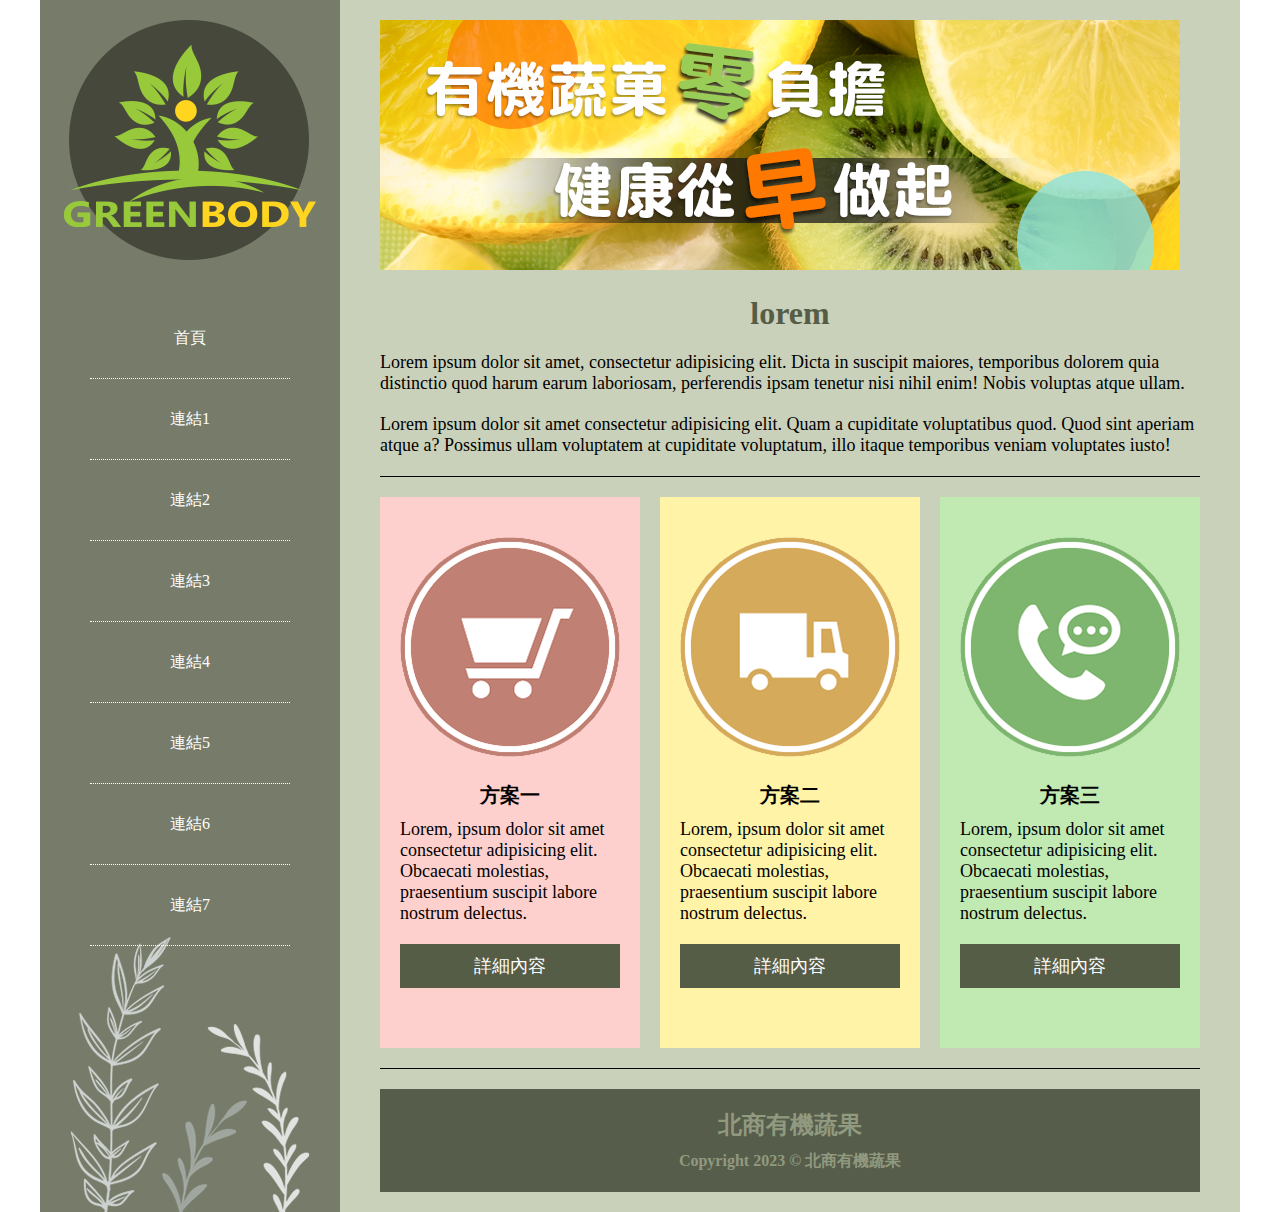
==== index.html @ dc61c9ab "new files first" ====
<!DOCTYPE html>
<html lang="zh-Hant-TW">
<head>
    <meta charset="UTF-8">
    <meta name="viewport" content="width=device-width, initial-scale=1.0">
    <title>Document</title>
    <link rel="stylesheet" href="./style.css">
</head>
<body>
    <div class="container">
        <!-- 左欄區 -->
        <div class="header">
            <h1><img src="./img/logo.png" alt=""></h1>
            <ul>
                <li><a href="#">首頁</a></li>
                <li><a href="#">連結1</a></li>
                <li><a href="#">連結2</a></li>
                <li><a href="#">連結3</a></li>
                <li><a href="#">連結4</a></li>
                <li><a href="#">連結5</a></li>
                <li><a href="#">連結6</a></li>
                <li><a href="#">連結7</a></li>
            </ul>
        </div>
        <!-- 右欄區 -->
        <div class="content">
            <p><img src="./img/title_img.png" alt=""></p>
            <h3>lorem</h3>
            <p>Lorem ipsum dolor sit amet, consectetur adipisicing elit. Dicta in suscipit maiores, temporibus dolorem quia distinctio quod harum earum laboriosam, perferendis ipsam tenetur nisi nihil enim! Nobis voluptas atque ullam.</p>
            <p>Lorem ipsum dolor sit amet consectetur adipisicing elit. Quam a cupiditate voluptatibus quod. Quod sint aperiam atque a? Possimus ullam voluptatem at cupiditate voluptatum, illo itaque temporibus veniam voluptates iusto!</p>
            <div class="info">
                <div class="box b1">
                    <p><img src="./img/icon1.png" alt=""></p>
                    <h4>方案一</h4>
                    <p>Lorem, ipsum dolor sit amet consectetur adipisicing elit. Obcaecati molestias, praesentium suscipit labore nostrum delectus.</p>
                    <p><a href="#">詳細內容</a></p>
                </div>
                <div class="box b2">
                    <p><img src="./img/icon2.png" alt=""></p>
                    <h4>方案二</h4>
                    <p>Lorem, ipsum dolor sit amet consectetur adipisicing elit. Obcaecati molestias, praesentium suscipit labore nostrum delectus.</p>
                    <p><a href="#">詳細內容</a></p>
                </div>
                <div class="box b3">
                    <p><img src="./img/icon3.png" alt=""></p>
                    <h4>方案三</h4>
                    <p>Lorem, ipsum dolor sit amet consectetur adipisicing elit. Obcaecati molestias, praesentium suscipit labore nostrum delectus.</p>
                    <p><a href="#">詳細內容</a></p>
                </div>
            </div>
            <div class="footer">
                <h2>北商有機蔬果</h2>
                <h4>Copyright 2023 &copy; 北商有機蔬果</h4>   
            </div>
        </div>
    </div>
</body>
</html>
---- style.css ----
*{ 
    padding: 0;
    margin: 0;
}
.container{
    /* 設定框寬度 */
    width: 1200px; 
    margin: 0 auto;  /*上 右 下 左*/
    /* 設margin前要先給寬度 */
    display: flex; /*將"蔬果"往右排*/
}
/* 左側區 */
.header{
    width: 260px;
    padding: 20px;
    background-image: url("./img/left_bg.png"); /*設定背景圖*/
    background-repeat: no-repeat;
    background-position: center bottom; /*水平置中 中間靠下*/
    /* background-color: rgb(69, 72, 59); */
    background-color: #777c6a;
}
.header ul{padding: 30px;}
.header li{list-style: none;}
.header li a{
    color: white;
    text-decoration: none;
    border-bottom: 1px dotted white; /*設定底線*/
    /*因為超連結是行內元素，所以沒有寬高範圍*/
    /*寬高範圍是內容撐開的*/
    /*若要控制寬高範圍則將超連結轉換成區塊元素*/
    display: block;
    text-align: center; /*文字置中*/
    line-height: 80px; /*行高*/
}
/* 右側區 */
.content{
    background-color: #cad1ba;
    width: 820px; /*原900px 但要扣padding左右各40px*/
    padding: 20px 40px;
}
.content h3{
    font-size: 32px;
    color: #565d47;
    text-align: center;
    /* margin: 20px;
    margin-bottom: 20px; */
    margin: 20px 0; 
}
.content p{
    margin-bottom: 20px; /*設定段落下方空格*/
    font-size: 18px; /*文字大小*/
}
.info{
    /* border: 1px solid red; <-輔助框線 */
    display: flex;
    border-top: 1px solid #000;
    border-bottom: 1px solid #000;
    padding: 20px 0;
    justify-content: space-between; /*區域平均分配*/
}
.info .box{
    /* border: 1px solid red; */
    /*border-radius: 10px; 把方形變圓*/
    width: 220px;
    padding: 40px 20px;
}
.info .b1{background-color: #fed0cd;}
.info .b2{background-color: #fff3a8;}
.info .b3{background-color: #c1eab3;}
.info .box h4{
    font-size: 20px;
    text-align: center;
    margin-bottom: 10px;
}
.info .box a{
    color: #fff;
    text-decoration: none;
    background-color: #565d47;
    /*padding: 10px 40px; 沒轉成區塊元素的做法*/
    display: block;
    width: 100%;
    text-align: center;
    padding: 10px 0;
}
.footer{
    background-color:#565d4b;
    color: #91997e;
    text-align: center;
    margin-top: 20px;
    padding: 20px 0;
}
.footer h2{margin-bottom: 10px;}
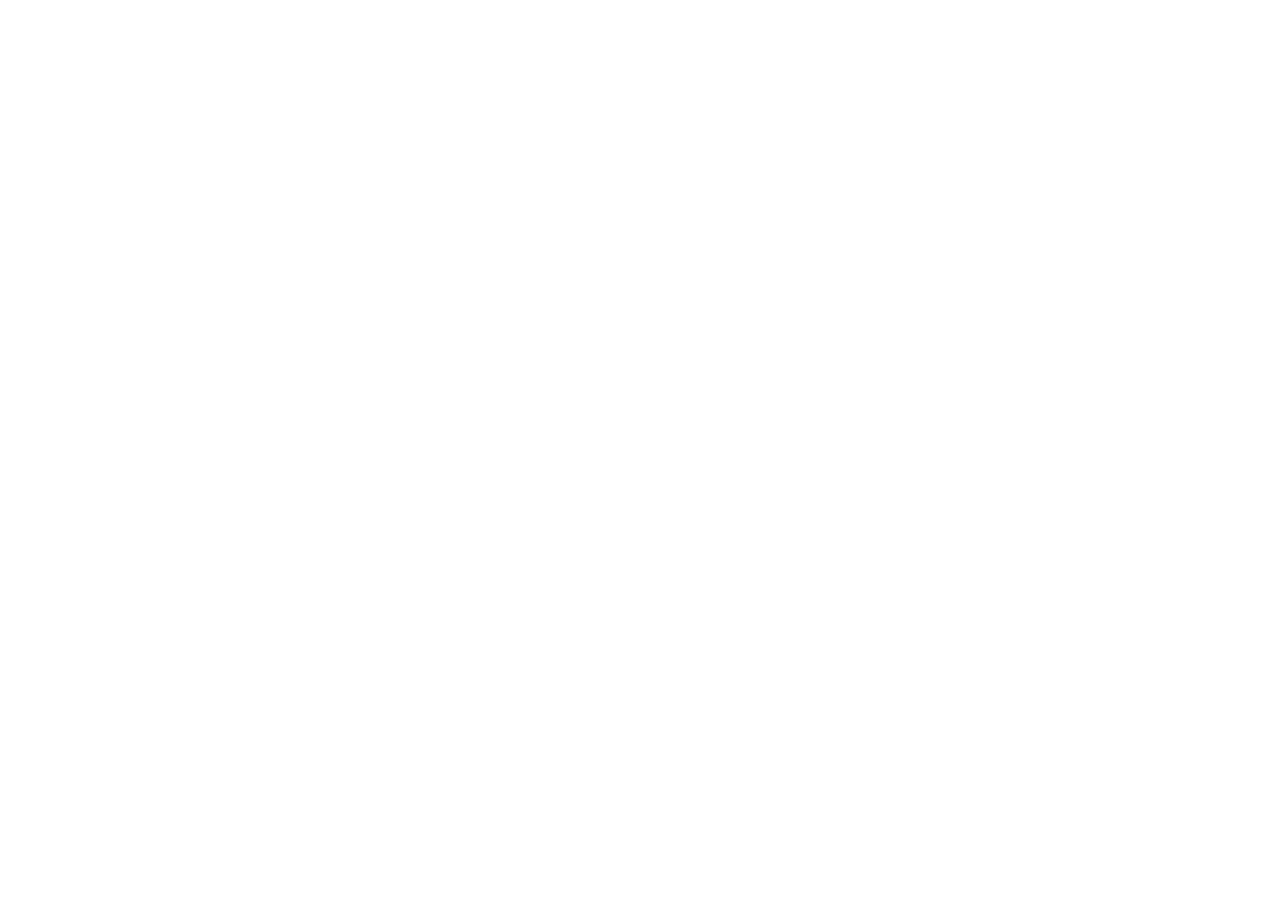
==== commit 83ed65b4: "Add files via upload" ====
--- a/index.html
+++ b/index.html
@@ -1,58 +1,107 @@
 <!DOCTYPE html>
-<html lang="zh-Hant-TW">
+<html lang="en">
+
 <head>
     <meta charset="UTF-8">
     <meta name="viewport" content="width=device-width, initial-scale=1.0">
     <title>Document</title>
     <link rel="stylesheet" href="./style.css">
 </head>
+
 <body>
-    <div class="container">
-        <!-- 左欄區 -->
-        <div class="header">
-            <h1><img src="./img/logo.png" alt=""></h1>
-            <ul>
-                <li><a href="#">首頁</a></li>
-                <li><a href="#">連結1</a></li>
-                <li><a href="#">連結2</a></li>
-                <li><a href="#">連結3</a></li>
-                <li><a href="#">連結4</a></li>
-                <li><a href="#">連結5</a></li>
-                <li><a href="#">連結6</a></li>
-                <li><a href="#">連結7</a></li>
-            </ul>
-        </div>
-        <!-- 右欄區 -->
-        <div class="content">
-            <p><img src="./img/title_img.png" alt=""></p>
-            <h3>lorem</h3>
-            <p>Lorem ipsum dolor sit amet, consectetur adipisicing elit. Dicta in suscipit maiores, temporibus dolorem quia distinctio quod harum earum laboriosam, perferendis ipsam tenetur nisi nihil enim! Nobis voluptas atque ullam.</p>
-            <p>Lorem ipsum dolor sit amet consectetur adipisicing elit. Quam a cupiditate voluptatibus quod. Quod sint aperiam atque a? Possimus ullam voluptatem at cupiditate voluptatum, illo itaque temporibus veniam voluptates iusto!</p>
-            <div class="info">
-                <div class="box b1">
-                    <p><img src="./img/icon1.png" alt=""></p>
-                    <h4>方案一</h4>
-                    <p>Lorem, ipsum dolor sit amet consectetur adipisicing elit. Obcaecati molestias, praesentium suscipit labore nostrum delectus.</p>
-                    <p><a href="#">詳細內容</a></p>
+    <!-- 練習開始 -->
+
+
+    <!-- 步驟一：載入CDN->React, Bable -->
+    <script crossorigin src="https://unpkg.com/react@18/umd/react.development.js"></script>
+    <script crossorigin src="https://unpkg.com/react-dom@18/umd/react-dom.development.js"></script>
+    <script src="https://unpkg.com/babel-standalone@6/babel.min.js"></script>
+
+    <!-- 步驟二：載入root元素 -->
+    <div id="root"></div>
+
+    <!-- 使用JSX，type類型為 "text/babel" -->
+    <script type="text/babel">
+        //建立右欄區元件
+        const Content = () => {
+            return (
+
+                <div className="content">
+                    <p><img src="./img/title_img.png" alt="" /></p>
+                    <h3>lorem</h3>
+                    <p>Lorem ipsum dolor sit amet, consectetur adipisicing elit. Dicta in suscipit maiores, temporibus dolorem quia distinctio quod harum earum laboriosam, perferendis ipsam tenetur nisi nihil enim! Nobis voluptas atque ullam.</p>
+                    <p>Lorem ipsum dolor sit amet consectetur adipisicing elit. Quam a cupiditate voluptatibus quod. Quod sint aperiam atque a? Possimus ullam voluptatem at cupiditate voluptatum, illo itaque temporibus veniam voluptates iusto!</p>
+                    <div className="info">
+                        <div className="box b1">
+                            <p><img src="./img/icon1.png" alt="" /></p>
+                            <h4>方案一</h4>
+                            <p>Lorem, ipsum dolor sit amet consectetur adipisicing elit. Obcaecati molestias, praesentium suscipit labore nostrum delectus.</p>
+                            <p><a href="#">詳細內容</a></p>
+                        </div>
+                        <div className="box b2">
+                            <p><img src="./img/icon2.png" alt="" /></p>
+                            <h4>方案二</h4>
+                            <p>Lorem, ipsum dolor sit amet consectetur adipisicing elit. Obcaecati molestias, praesentium suscipit labore nostrum delectus.</p>
+                            <p><a href="#">詳細內容</a></p>
+                        </div>
+                        <div className="box b3">
+                            <p><img src="./img/icon3.png" alt="" /></p>
+                            <h4>方案三</h4>
+                            <p>Lorem, ipsum dolor sit amet consectetur adipisicing elit. Obcaecati molestias, praesentium suscipit labore nostrum delectus.</p>
+                            <p><a href="#">詳細內容</a></p>
+                        </div>
+                    </div>
+
+                    <div className="footer">
+                        <h2>北商有機蔬果</h2>
+                        <h4>Copyright 2023 &copy; 北商有機蔬果</h4>
+                    </div>
                 </div>
-                <div class="box b2">
-                    <p><img src="./img/icon2.png" alt=""></p>
-                    <h4>方案二</h4>
-                    <p>Lorem, ipsum dolor sit amet consectetur adipisicing elit. Obcaecati molestias, praesentium suscipit labore nostrum delectus.</p>
-                    <p><a href="#">詳細內容</a></p>
+            )
+        }
+
+        //建立左欄區元件
+        const Header = () => {
+            return (
+                <div className="header">
+                    <h1><img src="./img/logo.png" alt="" /></h1>
+                    <ul>
+                        <li><a href="#">首頁</a></li>
+                        <li><a href="#">連結1</a></li>
+                        <li><a href="#">連結2</a></li>
+                        <li><a href="#">連結3</a></li>
+                        <li><a href="#">連結4</a></li>
+                        <li><a href="#">連結5</a></li>
+                        <li><a href="#">連結6</a></li>
+                        <li><a href="#">連結7</a></li>
+                    </ul>
                 </div>
-                <div class="box b3">
-                    <p><img src="./img/icon3.png" alt=""></p>
-                    <h4>方案三</h4>
-                    <p>Lorem, ipsum dolor sit amet consectetur adipisicing elit. Obcaecati molestias, praesentium suscipit labore nostrum delectus.</p>
-                    <p><a href="#">詳細內容</a></p>
+            )
+        }
+
+        // 步驟三：建立 React 元件，字首一定要大寫
+        // class -> clasName
+        // img ->結尾加上「/」
+        function App() {
+            return (
+                <div className="container">
+                    {/*左欄區*/}
+                    <Header />
+
+                    {/*右欄區*/}
+                    <Content/>
                 </div>
-            </div>
-            <div class="footer">
-                <h2>北商有機蔬果</h2>
-                <h4>Copyright 2023 &copy; 北商有機蔬果</h4>   
-            </div>
-        </div>
-    </div>
+            )
+        }
+
+        // 步驟四：渲染元件到根元件上
+        //const el=document.getElementById("root");
+        //const root=ReactDOM.createRoot(el);
+        const root = ReactDOM.createRoot(document.getElementById("root"));
+        root.render(<App />); //將App元件渲染到root
+    </script>
+
+    <!-- 練習結束 -->
 </body>
+
 </html>